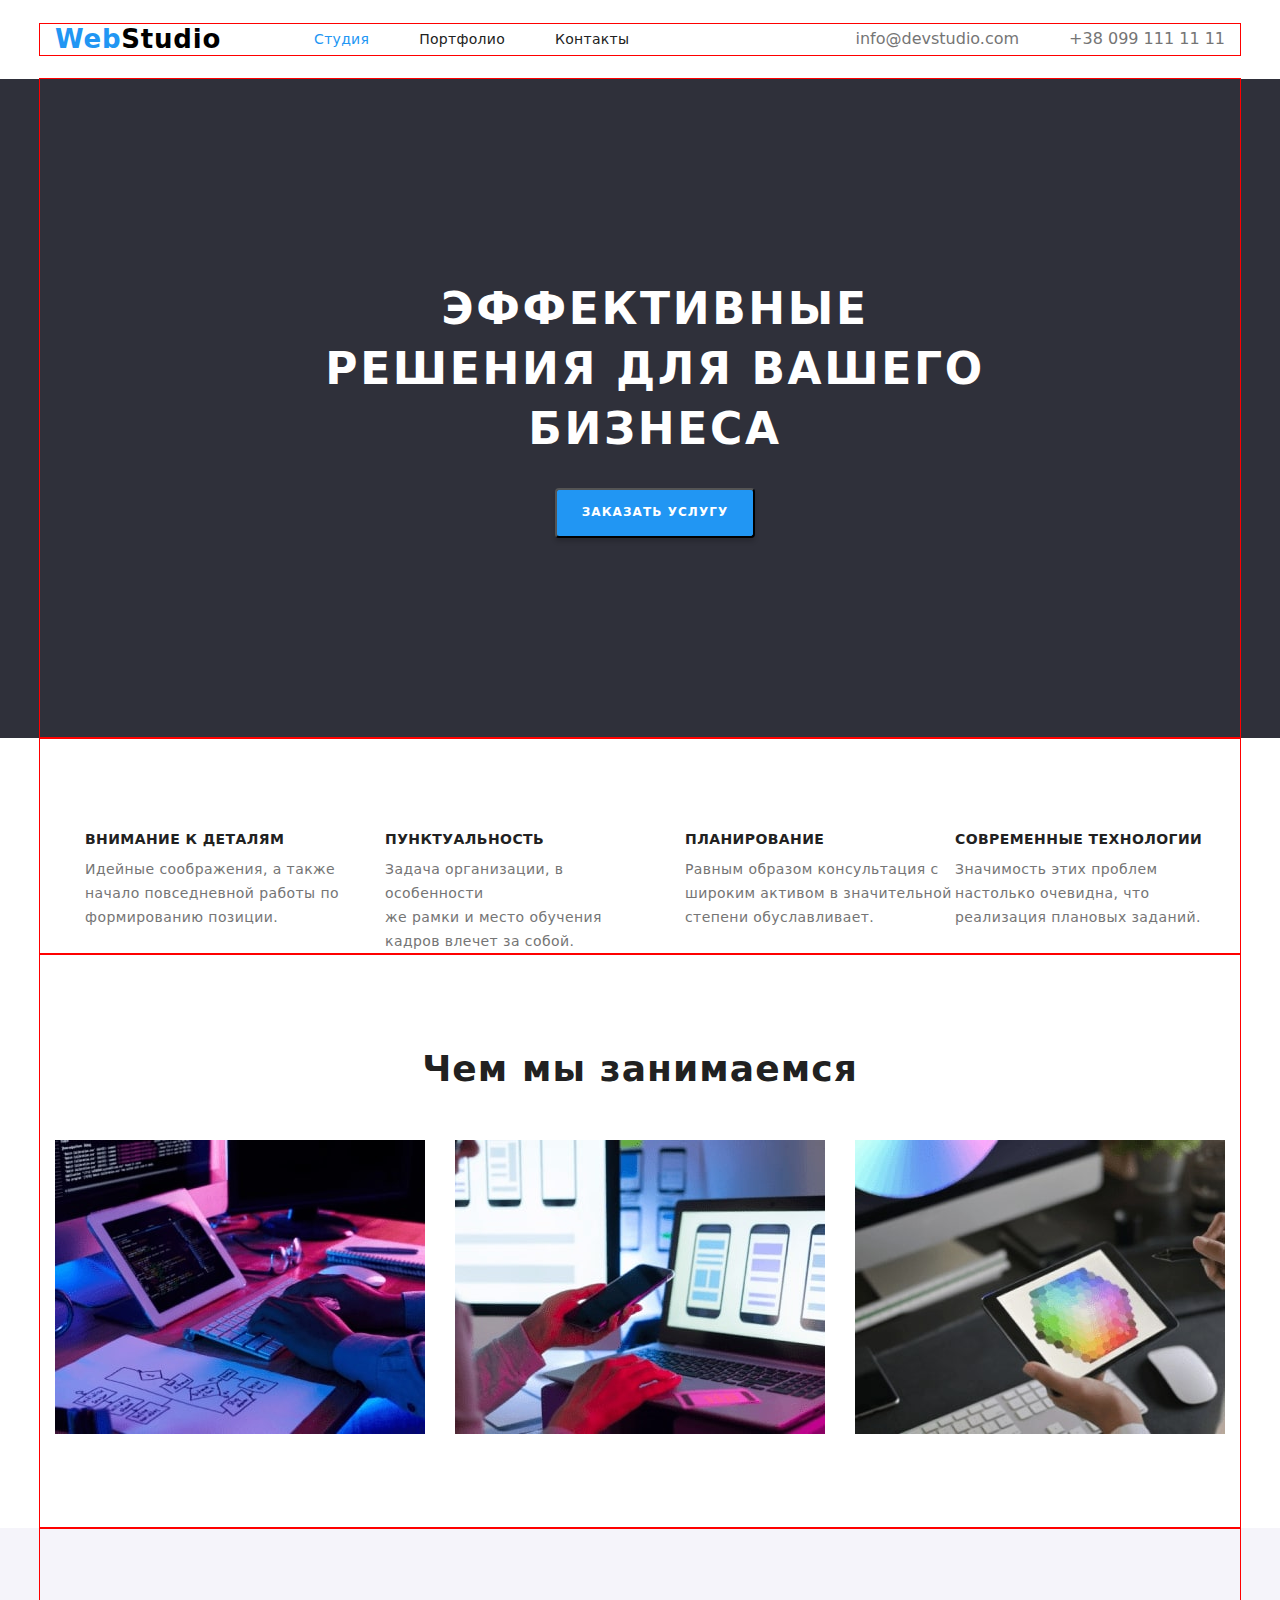
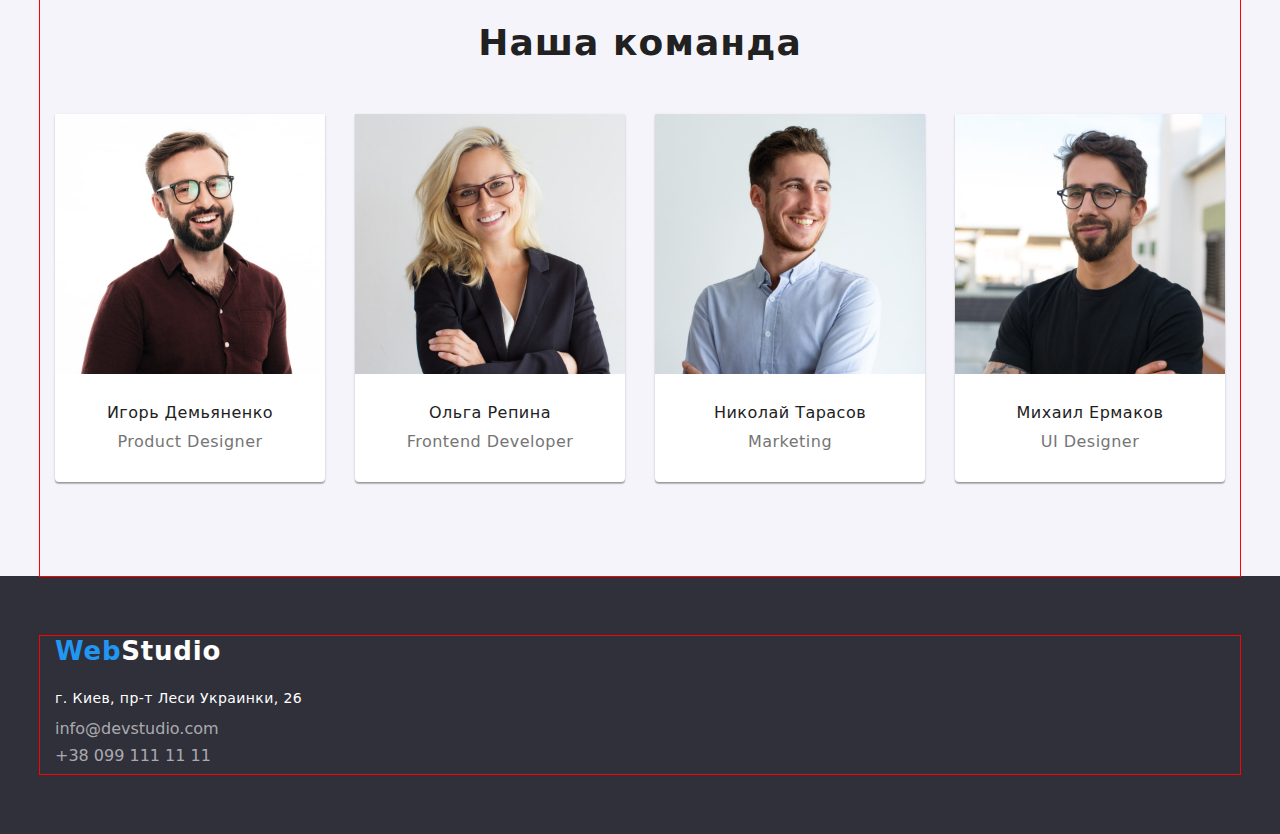
==== index.html @ c7aea98a "index finish" ====
<!DOCTYPE html>
<html lang="en"></html>
<head>
  <meta charset="UTF-8" />
  <meta name="vievport" content="width=device-width, initial-scale=1.0" />

  <title>WebStudio</title>

  <link rel="preconnect" href="https://fonts.googleapis.com" />
  <link rel="preconnect" href="https://fonts.gstatic.com" crossorigin />
  <link
    href="https://fonts.googleapis.com/css2?family=Raleway:wght@700&family=Roboto:wght@400;500;700;900&display=swap"
    rel="stylesheet"
  />
  <link rel="stylesheet" href="./css/style.css" />
  <link rel="stylesheet" href="./css/modern-normalize.css" />
  <link rel="stylesheet" href="./css/reset.css" />
</head>

<body>
  <header class="header">
    <!-- <logo> -->
    <div class="container">
      <a class="logo link" href="./index.html"
        >Web<span class="logo-dark">Studio</span>
      </a>

      <!-- <title> -->
      <nav class="header-navigation">
        <ul class="header-list list">
          <li class="header-item">
            <a class="title link current" href="index.html">Студия</a>
          </li>
          <li class="header-item">
            <a class="title link" href="portfolio.html">Портфолио</a>
          </li>
          <li class="header-item">
            <a class="title link" href="/">Контакты</a>
          </li>
        </ul>
      </nav>

      <div class="header-connect">
        <ul class="header-list list">
          <li class="header-item">
            <a class="link title-grey" href="mailto:info@devstudio.com"
              >info@devstudio.com</a
            >
          </li>
          <li class="header-item">
            <a class="link title-grey" href="tel:+380991111111"
              >+38 099 111 11 11</a
            >
          </li>
        </ul>
      </div>
    </div>
  </header>

  <!-- <types of work> -->

  <main>
    <section class="main-bg">
      <div class="container">
        <h1 class="business">Эффективные решения для вашего бизнеса</h1>
        <button type="button" class="main-btn studio-btn">
          <p class="text-btn">Заказать услугу</p>
        </button>
      </div>
    </section>
    <section class="section">
      <div class="container">
        <ul class="features list">
          <li class="features-item">
            <h3 class="features-title">Внимание к деталям</h3>
            <p class="features-text">
              Идейные соображения, а также<br />начало повседневной работы по<br />
              формированию позиции.
            </p>
          </li>
          <li class="features-item">
            <h3 class="features-title">Пунктуальность</h3>
            <p class="features-text">
              Задача организации, в особенности<br />
              же рамки и место обучения кадров влечет за собой.
            </p>
          </li>
          <li class="features-item">
            <h3 class="features-title">Планирование</h3>
            <p class="features-text">
              Равным образом консультация с широким активом в значительной
              степени обуславливает.
            </p>
          </li>
          <li class="features-item">
            <h3 class="features-title">Современные технологии</h3>
            <p class="features-text">
              Значимость этих проблем настолько очевидна, что реализация
              плановых заданий.
            </p>
          </li>
        </ul>
      </div>
    </section>

    <!-- <types of work in photo> -->

    <section class="section">
      <div class="container">
        <h2 class="work">Чем мы занимаемся</h2>
        <ul class="work-imgs list">
          <li class="work-img">
            <img
              src="images/work_1.jpg"
              width="370"
              alt="Bерстка, дизайн, внешнее оформление"
            />
          </li>
          <li class="work-img">
            <img
              src="images/work_2.jpg"
              width="370"
              alt="Разработка мобильный приложений"
            />
          </li>
          <li class="work-img">
            <img
              src="images/work_3.jpg"
              width="370"
              alt="Творческой деятельностью"
            />
          </li>
        </ul>
      </div>
    </section>

    <!-- <employees> -->

    <section class="section-grey">
      <div class="container">
        <h2 class="team">Наша команда</h2>

        <ul class="team-list list">
          <li class="team-item">
            <img
              class="team-img"
              src="images/Product Designer.jpg"
              width="270"
              alt="Дезайнер"
            />
            <h3 class="team-title">Игорь Демьяненко</h3>
            <p class="team-text">Product Designer</p>
          </li>
          <li class="team-item">
            <img
              class="team-img"
              src="images/Frontend Developer.jpg"
              width="270"
              alt="Frontend разработчик"
            />
            <h3 class="team-title">Ольга Репина</h3>
            <p class="team-text">Frontend Developer</p>
          </li>
          <li class="team-item">
            <img
              class="team-img"
              src="images/Marketing.jpg"
              width="270"
              alt="Маркетолог"
            />
            <h3 class="team-title">Николай Тарасов</h3>
            <p class="team-text">Marketing</p>
          </li>
          <li class="team-item">
            <img
              class="team-img"
              src="images/UI Designer.jpg"
              width="270"
              alt="Дизайнер"
            />
            <h3 class="team-title">Михаил Ермаков</h3>
            <p class="team-text">UI Designer</p>
          </li>
        </ul>
      </div>
    </section>
  </main>

  <!-- <supporting information> -->

  <footer class="section-ftr">
    <section class="section">
      <div class="container">
        <a class="logo link" href="./index.html"
          >Web<span class="logo-light">Studio</span></a
        >
        <adress class="adress-ftr">
          <ul class="adress-list list">
            <li class="adress-link">
              <a
                class="adress link"
                href="https://www.google.com/maps/place/%D0%B1%D1%83%D0%BB%D1%8C%D0%B2%D0%B0%D1%80+%D0%9B%D0%B5%D1%81%D1%96+%D0%A3%D0%BA%D1%80%D0%B0%D1%97%D0%BD%D0%BA%D0%B8,+26,+%D0%9A%D0%B8%D1%97%D0%B2,+02000/@50.4265807,30.5361971,17z/data=!3m1!4b1!4m5!3m4!1s0x40d4cf0e033ecbe9:0x57a4dffefec77da0!8m2!3d50.4265807!4d30.5383858"
                target="_blank"
                rel="noopener noreferrer"
                >г. Киев, пр-т Леси Украинки, 26
              </a>
            </li>
            <li class="adress-link">
              <a class="adress-gray link" href="mailto:info@devstudio.com"
                >info@devstudio.com
              </a>
            </li>
            <li class="adress-link">
              <a class="adress-gray link" href="tel:+380991111111"
                >+38 099 111 11 11</a
              >
            </li>
          </ul>
        </adress>
      </div>
    </section>
  </footer>
</body>
---- css/style.css ----
:root {
  --theme-main: #ffffff;
  --theme-header: #2f303a;
  --theme-employees: #f5f4fa;
  --theme-btn-fcs: #2196f3;
  --theme-body: #212121;
  --theme-text: #757575;
  --typical-margin: 10px;
}

body {
  font-family: 'Roboto', sans-serif;
  color: var(--theme-body);
}

.studio-btn {
  font-family: inherit;
  font-weight: 600;
  font-size: 12px;
  line-height: 1.33;
  letter-spacing: 0.09em;
  text-transform: uppercase;
  cursor: pointer;
}

.studio-btn:hover {
  opacity: 0.8;
}

.prtf-btn-list {
  padding-top: 100px;
}

.portfolio-btn {
  background: var(--theme-employees);
  border-radius: 4px;
  cursor: pointer;
}

.portfolio-btn:focus,
.portfolio-btn:hover {
  background-color: var(--theme-btn-fcs);
}

.portfolio-btn.current {
  background-color: var(--theme-btn-fcs);
  box-shadow: 0px 3px 1px rgba(0, 0, 0, 0.1), 0px 1px 2px rgba(0, 0, 0, 0.08),
    0px 2px 2px rgba(0, 0, 0, 0.12);
}

/* ---------------------HEADER--------------------- */
.link {
  text-decoration: none;
}

.list {
  list-style: none;
}

.container {
  width: 1200px;
  padding-left: 15px;
  padding-right: 15px;
  margin: 0 auto;
  outline: 1px solid red;
}

.header {
  padding-top: 24px;
  padding-bottom: 24px;
}

.header .container {
  display: flex;
  align-items: center;
}

.header-list {
  display: flex;
}

.header-connect {
  margin-left: auto;
}

.header-item:not(:last-child) {
  margin-right: 50px;
}

/* ---------------------LOGO--------------------- */

.logo {
  font-weight: 700;
  font-size: 26px;
  line-height: 1.19;
  letter-spacing: 0.03em;
  color: var(--theme-btn-fcs);
  margin-right: 93px;
}

.logo-dark {
  color: #000;
}

.logo-light {
  color: #fff;
}
/* ---------------------title--------------------- */

.title {
  font-weight: 500;
  font-size: 14px;
  line-height: 1.14;
  letter-spacing: 0.02em;
  color: var(--theme-body);
}

.title:focus,
.title:hover {
  color: var(--theme-btn-fcs);
}

.title-grey {
  color: var(--theme-text);
}

.title-grey:focus,
.title-grey:hover {
  color: var(--theme-btn-fcs);
}

.title.link.current {
  color: var(--theme-btn-fcs);
}
/* ---------------------types of work--------------------- */

.main-bg {
  background: #2f303a;
}

.business {
  font-weight: 900;
  font-size: 44px;
  line-height: 1.36;
  text-align: center;
  letter-spacing: 0.06em;
  text-transform: uppercase;
  color: #ffffff;
  max-width: 696px;
  margin-bottom: 30px;
  margin-left: 252px;
  padding-top: 200px;
}

.main-btn {
  min-width: 200px;
  height: 50px;
  background: var(--theme-btn-fcs);
  box-shadow: 0px 4px 4px rgba(0, 0, 0, 0.15);
  border-radius: 4px;
  margin-bottom: 200px;
  margin-left: 500px;
}

.text-btn {
  font-weight: 700;
  color: #ffffff;
}

.text-btn-prtf {
  font-weight: 500;
  font-size: 16px;
  line-height: 1.62;
  text-align: center;
  letter-spacing: 0.03em;
  color: var(--theme-body);
}

.features {
  display: flex;
}

.features-item:not(:last-child) {
  margin-left: 30px;
}

.features-title {
  font-weight: 700;
  font-size: 14px;
  line-height: 1.14;
  letter-spacing: 0.03em;
  text-transform: uppercase;
  color: var(--theme-body);
  margin-bottom: var(--typical-margin);
}

.features-text {
  font-size: 14px;
  line-height: 1.71;
  letter-spacing: 0.03em;
  color: var(--theme-text);
  width: 270px;
}

.features {
  padding-top: 94px;
}

.work {
  font-weight: 700;
  font-size: 36px;
  line-height: 1.16;
  text-align: center;
  letter-spacing: 0.03em;
  color: var(--theme-body);
  padding-top: 94px;
  margin-bottom: 50px;
}

.work-imgs {
  padding-bottom: 94px;
  display: flex;
}

.work-img + .work-img {
  margin-left: 30px;
}

/* ---------------------All--------------------- */
.all-list {
  padding-bottom: 94px;
  padding-top: 56px;
}

.all-items {
  width: 370px;
  height: 404px;
  background: #ffffff;
  border: 1px solid #eeeeee;
}

.all-tilte {
  font-weight: 700;
  font-size: 18px;
  line-height: 2;
  letter-spacing: 0.06em;
  color: var(--theme-body);
  margin-top: var(--typical-margin);
  text-align: left;
}

.all-text {
  font-size: 16px;
  line-height: 1.88;
  letter-spacing: 0.03em;
  color: var(--theme-text);
  text-align: left;
  margin-bottom: var(--typical-margin);
}

/* ---------------------types of work in photo--------------------- */

/* ---------------------employees--------------------- */

.section-grey {
  background: #f5f4fa;
}

.team {
  font-weight: 700;
  font-size: 36px;
  line-height: 1.16;
  text-align: center;
  letter-spacing: 0.03em;
  color: var(--theme-body);
  margin-bottom: 50px;
  padding-top: 94px;
}

.team-list {
  padding-bottom: 94px;
  display: flex;
}

.team-item {
  width: 270px;
  height: 368px;
  background: #ffffff;
  box-shadow: 0px 1px 3px rgba(0, 0, 0, 0.12), 0px 1px 1px rgba(0, 0, 0, 0.14),
    0px 2px 1px rgba(0, 0, 0, 0.2);
  border-radius: 0px 0px 4px 4px;
}

.team-item + .team-item {
  margin-left: 30px;
}

.team-title {
  font-weight: 500;
  font-size: 16px;
  line-height: 1.18;
  text-align: center;
  letter-spacing: 0.03em;
  color: var(--theme-body);
  margin-bottom: var(--typical-margin);
  margin-top: 30px;
}

.team-text {
  font-size: 16px;
  line-height: 1.18;
  text-align: center;
  letter-spacing: 0.03em;
  color: var(--theme-text);
  padding-bottom: 30px;
}

/* ---------------------supporting information--------------------- */

.section-ftr {
  background: #2f303a;
}

.adress {
  font-size: 14px;
  line-height: 1.71;
  letter-spacing: 0.03em;
  color: #ffffff;
}

.adress-link {
  margin-bottom: 9px;
}

.adress-list {
  margin-top: 20px;
}

.adress:focus,
.adress:hover {
  color: var(--theme-btn-fcs);
}

.adress-gray {
  color: rgba(255, 255, 255, 0.6);
}

.adress-gray:focus,
.adress-gray:hover {
  color: var(--theme-btn-fcs);
}

.section-ftr {
  padding-top: 60px;
  padding-bottom: 60px;
}

.section-ftr .container {
  display: flex;
  flex-direction: column;
}
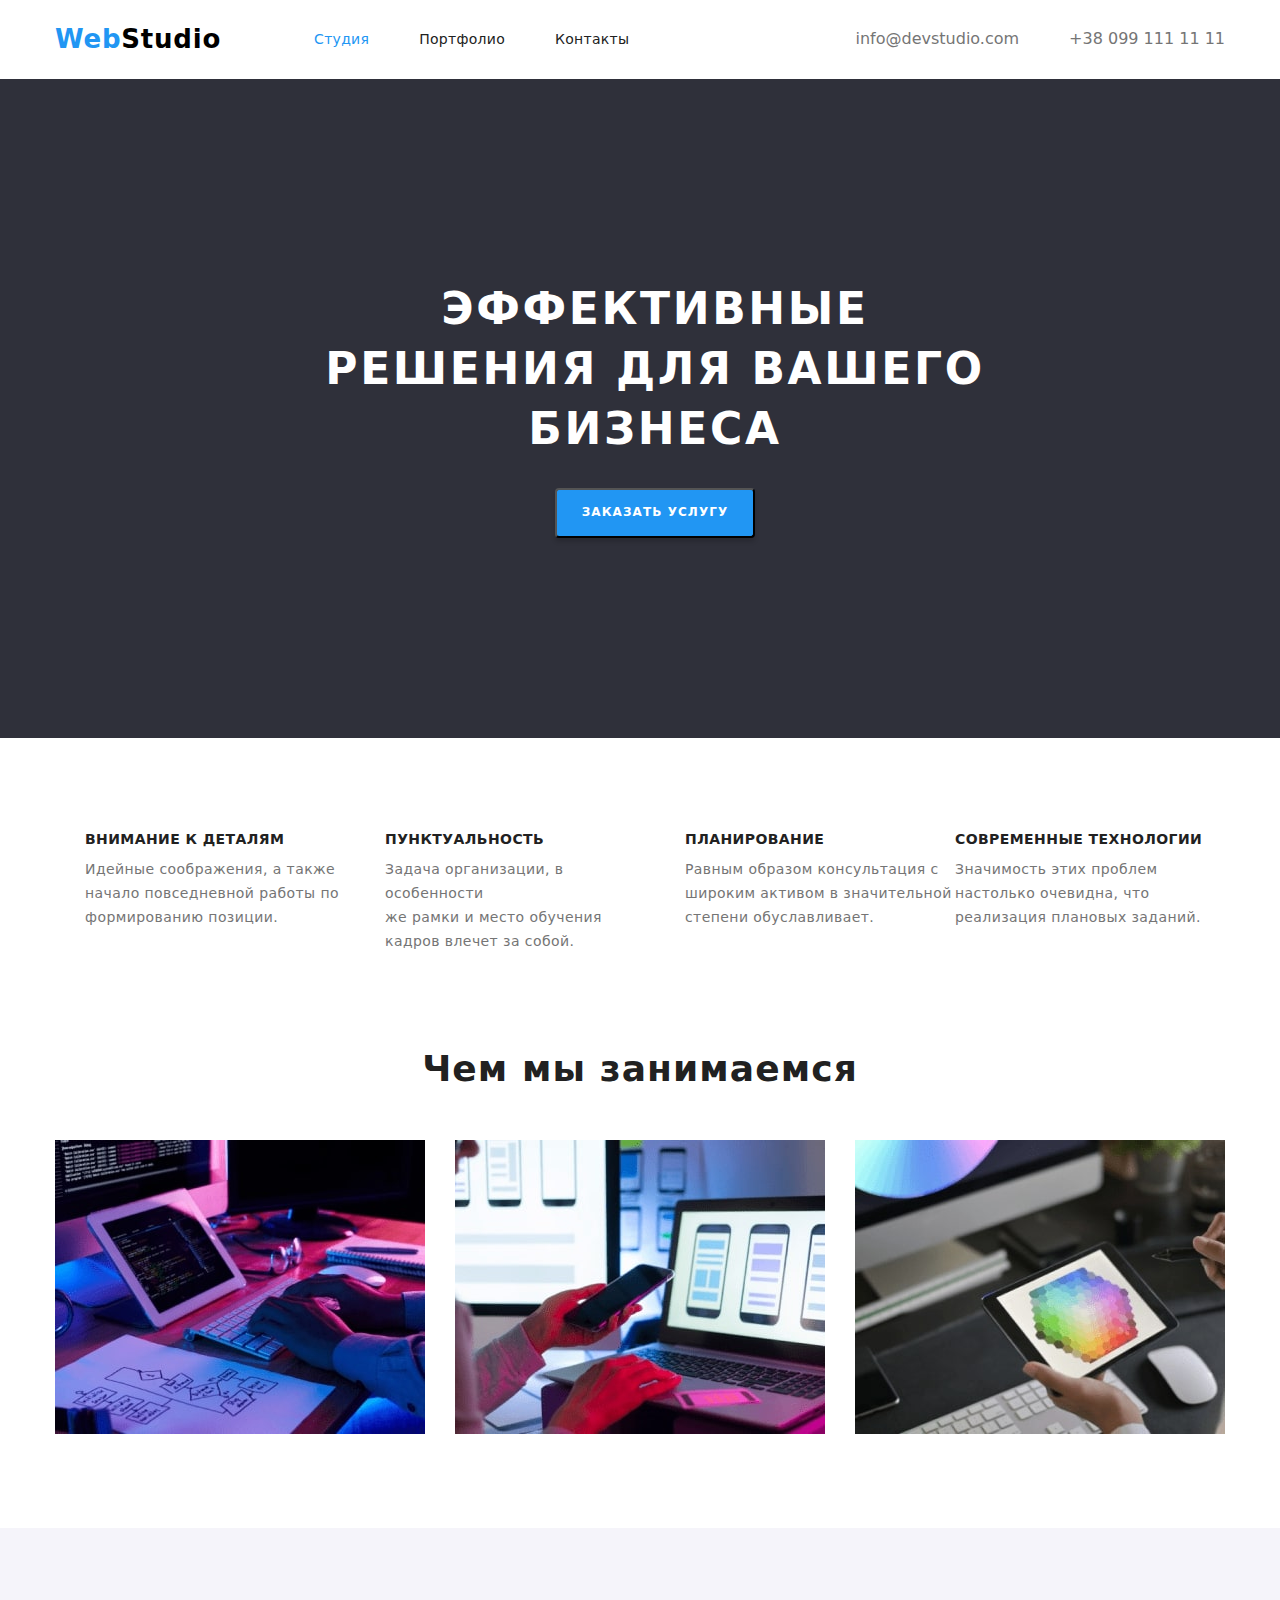
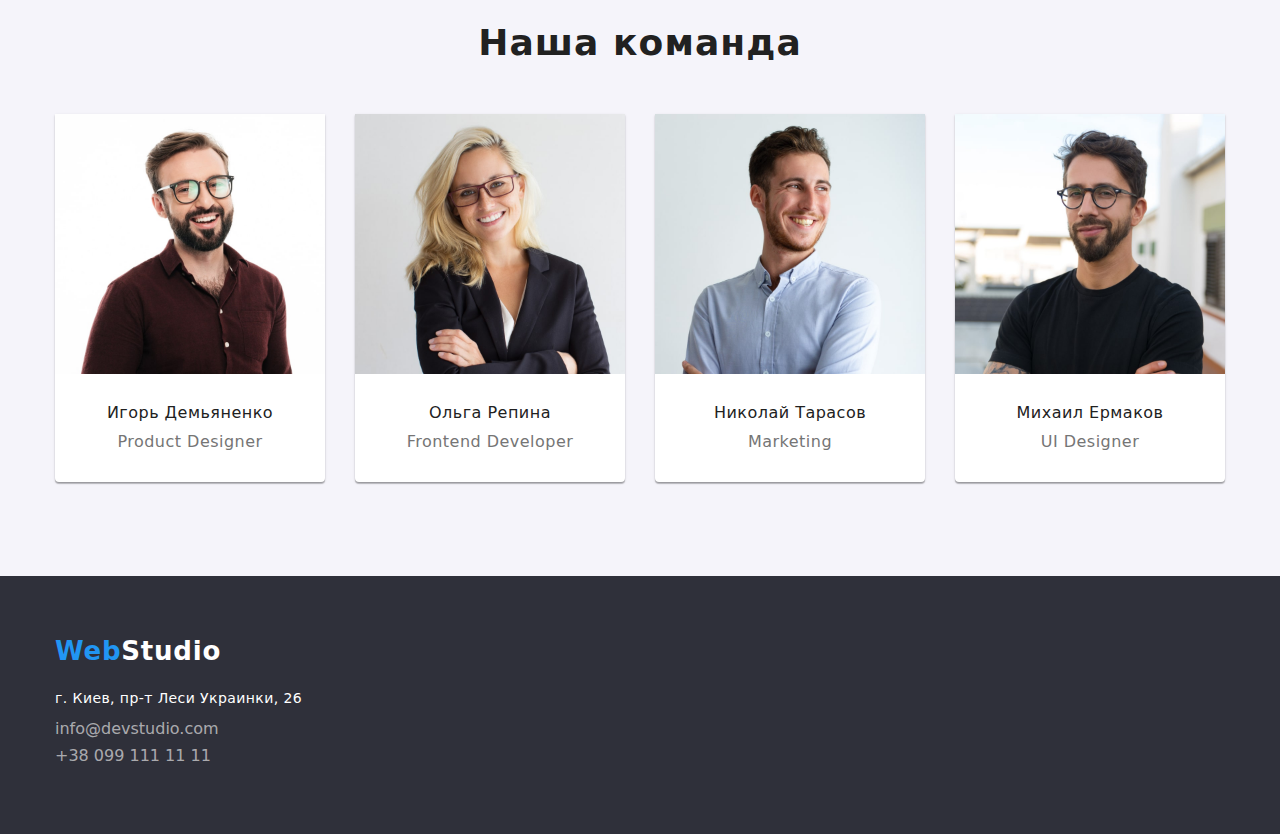
==== commit d27e029c: "finish all" ====
--- a/index.html
+++ b/index.html
@@ -1,223 +1,225 @@
 <!DOCTYPE html>
-<html lang="en"></html>
-<head>
-  <meta charset="UTF-8" />
-  <meta name="vievport" content="width=device-width, initial-scale=1.0" />
-
-  <title>WebStudio</title>
-
-  <link rel="preconnect" href="https://fonts.googleapis.com" />
-  <link rel="preconnect" href="https://fonts.gstatic.com" crossorigin />
-  <link
-    href="https://fonts.googleapis.com/css2?family=Raleway:wght@700&family=Roboto:wght@400;500;700;900&display=swap"
-    rel="stylesheet"
-  />
-  <link rel="stylesheet" href="./css/style.css" />
-  <link rel="stylesheet" href="./css/modern-normalize.css" />
-  <link rel="stylesheet" href="./css/reset.css" />
-</head>
-
-<body>
-  <header class="header">
-    <!-- <logo> -->
-    <div class="container">
-      <a class="logo link" href="./index.html"
-        >Web<span class="logo-dark">Studio</span>
-      </a>
-
-      <!-- <title> -->
-      <nav class="header-navigation">
-        <ul class="header-list list">
-          <li class="header-item">
-            <a class="title link current" href="index.html">Студия</a>
-          </li>
-          <li class="header-item">
-            <a class="title link" href="portfolio.html">Портфолио</a>
-          </li>
-          <li class="header-item">
-            <a class="title link" href="/">Контакты</a>
-          </li>
-        </ul>
-      </nav>
-
-      <div class="header-connect">
-        <ul class="header-list list">
-          <li class="header-item">
-            <a class="link title-grey" href="mailto:info@devstudio.com"
-              >info@devstudio.com</a
-            >
-          </li>
-          <li class="header-item">
-            <a class="link title-grey" href="tel:+380991111111"
-              >+38 099 111 11 11</a
-            >
-          </li>
-        </ul>
-      </div>
-    </div>
-  </header>
-
-  <!-- <types of work> -->
-
-  <main>
-    <section class="main-bg">
-      <div class="container">
-        <h1 class="business">Эффективные решения для вашего бизнеса</h1>
-        <button type="button" class="main-btn studio-btn">
-          <p class="text-btn">Заказать услугу</p>
-        </button>
-      </div>
-    </section>
-    <section class="section">
-      <div class="container">
-        <ul class="features list">
-          <li class="features-item">
-            <h3 class="features-title">Внимание к деталям</h3>
-            <p class="features-text">
-              Идейные соображения, а также<br />начало повседневной работы по<br />
-              формированию позиции.
-            </p>
-          </li>
-          <li class="features-item">
-            <h3 class="features-title">Пунктуальность</h3>
-            <p class="features-text">
-              Задача организации, в особенности<br />
-              же рамки и место обучения кадров влечет за собой.
-            </p>
-          </li>
-          <li class="features-item">
-            <h3 class="features-title">Планирование</h3>
-            <p class="features-text">
-              Равным образом консультация с широким активом в значительной
-              степени обуславливает.
-            </p>
-          </li>
-          <li class="features-item">
-            <h3 class="features-title">Современные технологии</h3>
-            <p class="features-text">
-              Значимость этих проблем настолько очевидна, что реализация
-              плановых заданий.
-            </p>
-          </li>
-        </ul>
-      </div>
-    </section>
-
-    <!-- <types of work in photo> -->
-
-    <section class="section">
-      <div class="container">
-        <h2 class="work">Чем мы занимаемся</h2>
-        <ul class="work-imgs list">
-          <li class="work-img">
-            <img
-              src="images/work_1.jpg"
-              width="370"
-              alt="Bерстка, дизайн, внешнее оформление"
-            />
-          </li>
-          <li class="work-img">
-            <img
-              src="images/work_2.jpg"
-              width="370"
-              alt="Разработка мобильный приложений"
-            />
-          </li>
-          <li class="work-img">
-            <img
-              src="images/work_3.jpg"
-              width="370"
-              alt="Творческой деятельностью"
-            />
-          </li>
-        </ul>
-      </div>
-    </section>
-
-    <!-- <employees> -->
-
-    <section class="section-grey">
-      <div class="container">
-        <h2 class="team">Наша команда</h2>
-
-        <ul class="team-list list">
-          <li class="team-item">
-            <img
-              class="team-img"
-              src="images/Product Designer.jpg"
-              width="270"
-              alt="Дезайнер"
-            />
-            <h3 class="team-title">Игорь Демьяненко</h3>
-            <p class="team-text">Product Designer</p>
-          </li>
-          <li class="team-item">
-            <img
-              class="team-img"
-              src="images/Frontend Developer.jpg"
-              width="270"
-              alt="Frontend разработчик"
-            />
-            <h3 class="team-title">Ольга Репина</h3>
-            <p class="team-text">Frontend Developer</p>
-          </li>
-          <li class="team-item">
-            <img
-              class="team-img"
-              src="images/Marketing.jpg"
-              width="270"
-              alt="Маркетолог"
-            />
-            <h3 class="team-title">Николай Тарасов</h3>
-            <p class="team-text">Marketing</p>
-          </li>
-          <li class="team-item">
-            <img
-              class="team-img"
-              src="images/UI Designer.jpg"
-              width="270"
-              alt="Дизайнер"
-            />
-            <h3 class="team-title">Михаил Ермаков</h3>
-            <p class="team-text">UI Designer</p>
-          </li>
-        </ul>
-      </div>
-    </section>
-  </main>
-
-  <!-- <supporting information> -->
-
-  <footer class="section-ftr">
-    <section class="section">
+<html lang="en">
+  <head>
+    <meta charset="UTF-8" />
+    <meta name="vievport" content="width=device-width, initial-scale=1.0" />
+
+    <title>WebStudio</title>
+
+    <link rel="preconnect" href="https://fonts.googleapis.com" />
+    <link rel="preconnect" href="https://fonts.gstatic.com" crossorigin />
+    <link
+      href="https://fonts.googleapis.com/css2?family=Raleway:wght@700&family=Roboto:wght@400;500;700;900&display=swap"
+      rel="stylesheet"
+    />
+    <link rel="stylesheet" href="./css/style.css" />
+    <link rel="stylesheet" href="./css/modern-normalize.css" />
+    <link rel="stylesheet" href="./css/reset.css" />
+  </head>
+
+  <body>
+    <header class="header">
+      <!-- <logo> -->
       <div class="container">
         <a class="logo link" href="./index.html"
-          >Web<span class="logo-light">Studio</span></a
-        >
-        <adress class="adress-ftr">
-          <ul class="adress-list list">
-            <li class="adress-link">
-              <a
-                class="adress link"
-                href="https://www.google.com/maps/place/%D0%B1%D1%83%D0%BB%D1%8C%D0%B2%D0%B0%D1%80+%D0%9B%D0%B5%D1%81%D1%96+%D0%A3%D0%BA%D1%80%D0%B0%D1%97%D0%BD%D0%BA%D0%B8,+26,+%D0%9A%D0%B8%D1%97%D0%B2,+02000/@50.4265807,30.5361971,17z/data=!3m1!4b1!4m5!3m4!1s0x40d4cf0e033ecbe9:0x57a4dffefec77da0!8m2!3d50.4265807!4d30.5383858"
-                target="_blank"
-                rel="noopener noreferrer"
-                >г. Киев, пр-т Леси Украинки, 26
-              </a>
-            </li>
-            <li class="adress-link">
-              <a class="adress-gray link" href="mailto:info@devstudio.com"
-                >info@devstudio.com
-              </a>
-            </li>
-            <li class="adress-link">
-              <a class="adress-gray link" href="tel:+380991111111"
+          >Web<span class="logo-dark">Studio</span>
+        </a>
+
+        <!-- <title> -->
+        <nav class="header-navigation">
+          <ul class="header-list list">
+            <li class="header-item">
+              <a class="title link current" href="index.html">Студия</a>
+            </li>
+            <li class="header-item">
+              <a class="title link" href="portfolio.html">Портфолио</a>
+            </li>
+            <li class="header-item">
+              <a class="title link" href="/">Контакты</a>
+            </li>
+          </ul>
+        </nav>
+
+        <div class="header-connect">
+          <ul class="header-list list">
+            <li class="header-item">
+              <a class="link title-grey" href="mailto:info@devstudio.com"
+                >info@devstudio.com</a
+              >
+            </li>
+            <li class="header-item">
+              <a class="link title-grey" href="tel:+380991111111"
                 >+38 099 111 11 11</a
               >
             </li>
           </ul>
-        </adress>
+        </div>
       </div>
-    </section>
-  </footer>
-</body>
+    </header>
+
+    <!-- <types of work> -->
+
+    <main>
+      <section class="main-bg">
+        <div class="container">
+          <h1 class="business">Эффективные решения для вашего бизнеса</h1>
+          <button type="button" class="main-btn studio-btn">
+            <p class="text-btn">Заказать услугу</p>
+          </button>
+        </div>
+      </section>
+      <section class="section">
+        <div class="container">
+          <ul class="features list">
+            <li class="features-item">
+              <h3 class="features-title">Внимание к деталям</h3>
+              <p class="features-text">
+                Идейные соображения, а также<br />начало повседневной работы
+                по<br />
+                формированию позиции.
+              </p>
+            </li>
+            <li class="features-item">
+              <h3 class="features-title">Пунктуальность</h3>
+              <p class="features-text">
+                Задача организации, в особенности<br />
+                же рамки и место обучения кадров влечет за собой.
+              </p>
+            </li>
+            <li class="features-item">
+              <h3 class="features-title">Планирование</h3>
+              <p class="features-text">
+                Равным образом консультация с широким активом в значительной
+                степени обуславливает.
+              </p>
+            </li>
+            <li class="features-item">
+              <h3 class="features-title">Современные технологии</h3>
+              <p class="features-text">
+                Значимость этих проблем настолько очевидна, что реализация
+                плановых заданий.
+              </p>
+            </li>
+          </ul>
+        </div>
+      </section>
+
+      <!-- <types of work in photo> -->
+
+      <section class="section">
+        <div class="container">
+          <h2 class="work">Чем мы занимаемся</h2>
+          <ul class="work-imgs list">
+            <li class="work-img">
+              <img
+                src="images/work_1.jpg"
+                width="370"
+                alt="Bерстка, дизайн, внешнее оформление"
+              />
+            </li>
+            <li class="work-img">
+              <img
+                src="images/work_2.jpg"
+                width="370"
+                alt="Разработка мобильный приложений"
+              />
+            </li>
+            <li class="work-img">
+              <img
+                src="images/work_3.jpg"
+                width="370"
+                alt="Творческой деятельностью"
+              />
+            </li>
+          </ul>
+        </div>
+      </section>
+
+      <!-- <employees> -->
+
+      <section class="section-grey">
+        <div class="container">
+          <h2 class="team">Наша команда</h2>
+
+          <ul class="team-list list">
+            <li class="team-item">
+              <img
+                class="team-img"
+                src="images/Product Designer.jpg"
+                width="270"
+                alt="Дезайнер"
+              />
+              <h3 class="team-title">Игорь Демьяненко</h3>
+              <p class="team-text">Product Designer</p>
+            </li>
+            <li class="team-item">
+              <img
+                class="team-img"
+                src="images/Frontend Developer.jpg"
+                width="270"
+                alt="Frontend разработчик"
+              />
+              <h3 class="team-title">Ольга Репина</h3>
+              <p class="team-text">Frontend Developer</p>
+            </li>
+            <li class="team-item">
+              <img
+                class="team-img"
+                src="images/Marketing.jpg"
+                width="270"
+                alt="Маркетолог"
+              />
+              <h3 class="team-title">Николай Тарасов</h3>
+              <p class="team-text">Marketing</p>
+            </li>
+            <li class="team-item">
+              <img
+                class="team-img"
+                src="images/UI Designer.jpg"
+                width="270"
+                alt="Дизайнер"
+              />
+              <h3 class="team-title">Михаил Ермаков</h3>
+              <p class="team-text">UI Designer</p>
+            </li>
+          </ul>
+        </div>
+      </section>
+    </main>
+
+    <!-- <supporting information> -->
+
+    <footer class="section-ftr">
+      <section class="section">
+        <div class="container">
+          <a class="logo link" href="./index.html"
+            >Web<span class="logo-light">Studio</span></a
+          >
+          <adress class="adress-ftr">
+            <ul class="adress-list list">
+              <li class="adress-link">
+                <a
+                  class="adress link"
+                  href="https://www.google.com/maps/place/%D0%B1%D1%83%D0%BB%D1%8C%D0%B2%D0%B0%D1%80+%D0%9B%D0%B5%D1%81%D1%96+%D0%A3%D0%BA%D1%80%D0%B0%D1%97%D0%BD%D0%BA%D0%B8,+26,+%D0%9A%D0%B8%D1%97%D0%B2,+02000/@50.4265807,30.5361971,17z/data=!3m1!4b1!4m5!3m4!1s0x40d4cf0e033ecbe9:0x57a4dffefec77da0!8m2!3d50.4265807!4d30.5383858"
+                  target="_blank"
+                  rel="noopener noreferrer"
+                  >г. Киев, пр-т Леси Украинки, 26
+                </a>
+              </li>
+              <li class="adress-link">
+                <a class="adress-gray link" href="mailto:info@devstudio.com"
+                  >info@devstudio.com
+                </a>
+              </li>
+              <li class="adress-link">
+                <a class="adress-gray link" href="tel:+380991111111"
+                  >+38 099 111 11 11</a
+                >
+              </li>
+            </ul>
+          </adress>
+        </div>
+      </section>
+    </footer>
+  </body>
+</html>
--- a/css/style.css
+++ b/css/style.css
@@ -29,20 +29,25 @@
 
 .prtf-btn-list {
   padding-top: 100px;
+  display: flex;
+  justify-content: center;
+}
+
+.prtf-btn-link + .prtf-btn-link {
+  margin-left: 30px;
 }
 
 .portfolio-btn {
   background: var(--theme-employees);
   border-radius: 4px;
   cursor: pointer;
+  border: 1px solid #eeeeee;
+  padding-left: 22px;
+  padding-right: 22px;
 }
 
 .portfolio-btn:focus,
 .portfolio-btn:hover {
-  background-color: var(--theme-btn-fcs);
-}
-
-.portfolio-btn.current {
   background-color: var(--theme-btn-fcs);
   box-shadow: 0px 3px 1px rgba(0, 0, 0, 0.1), 0px 1px 2px rgba(0, 0, 0, 0.08),
     0px 2px 2px rgba(0, 0, 0, 0.12);
@@ -62,7 +67,6 @@
   padding-left: 15px;
   padding-right: 15px;
   margin: 0 auto;
-  outline: 1px solid red;
 }
 
 .header {
@@ -228,15 +232,25 @@
 
 /* ---------------------All--------------------- */
 .all-list {
-  padding-bottom: 94px;
-  padding-top: 56px;
+  display: flex;
+  flex-wrap: wrap;
+  margin-left: -30px;
+  margin-bottom: -30px;
 }
 
 .all-items {
-  width: 370px;
+  max-width: 370px;
   height: 404px;
   background: #ffffff;
   border: 1px solid #eeeeee;
+  width: calc(100% / 3 - 30px);
+  margin-left: 30px;
+  margin-bottom: 30px;
+}
+
+.all-img-items {
+  padding-top: 56px;
+  padding-bottom: 64px;
 }
 
 .all-tilte {
@@ -246,7 +260,7 @@
   letter-spacing: 0.06em;
   color: var(--theme-body);
   margin-top: var(--typical-margin);
-  text-align: left;
+  padding-left: 24px;
 }
 
 .all-text {
@@ -254,7 +268,7 @@
   line-height: 1.88;
   letter-spacing: 0.03em;
   color: var(--theme-text);
-  text-align: left;
+  padding-left: 24px;
   margin-bottom: var(--typical-margin);
 }
 
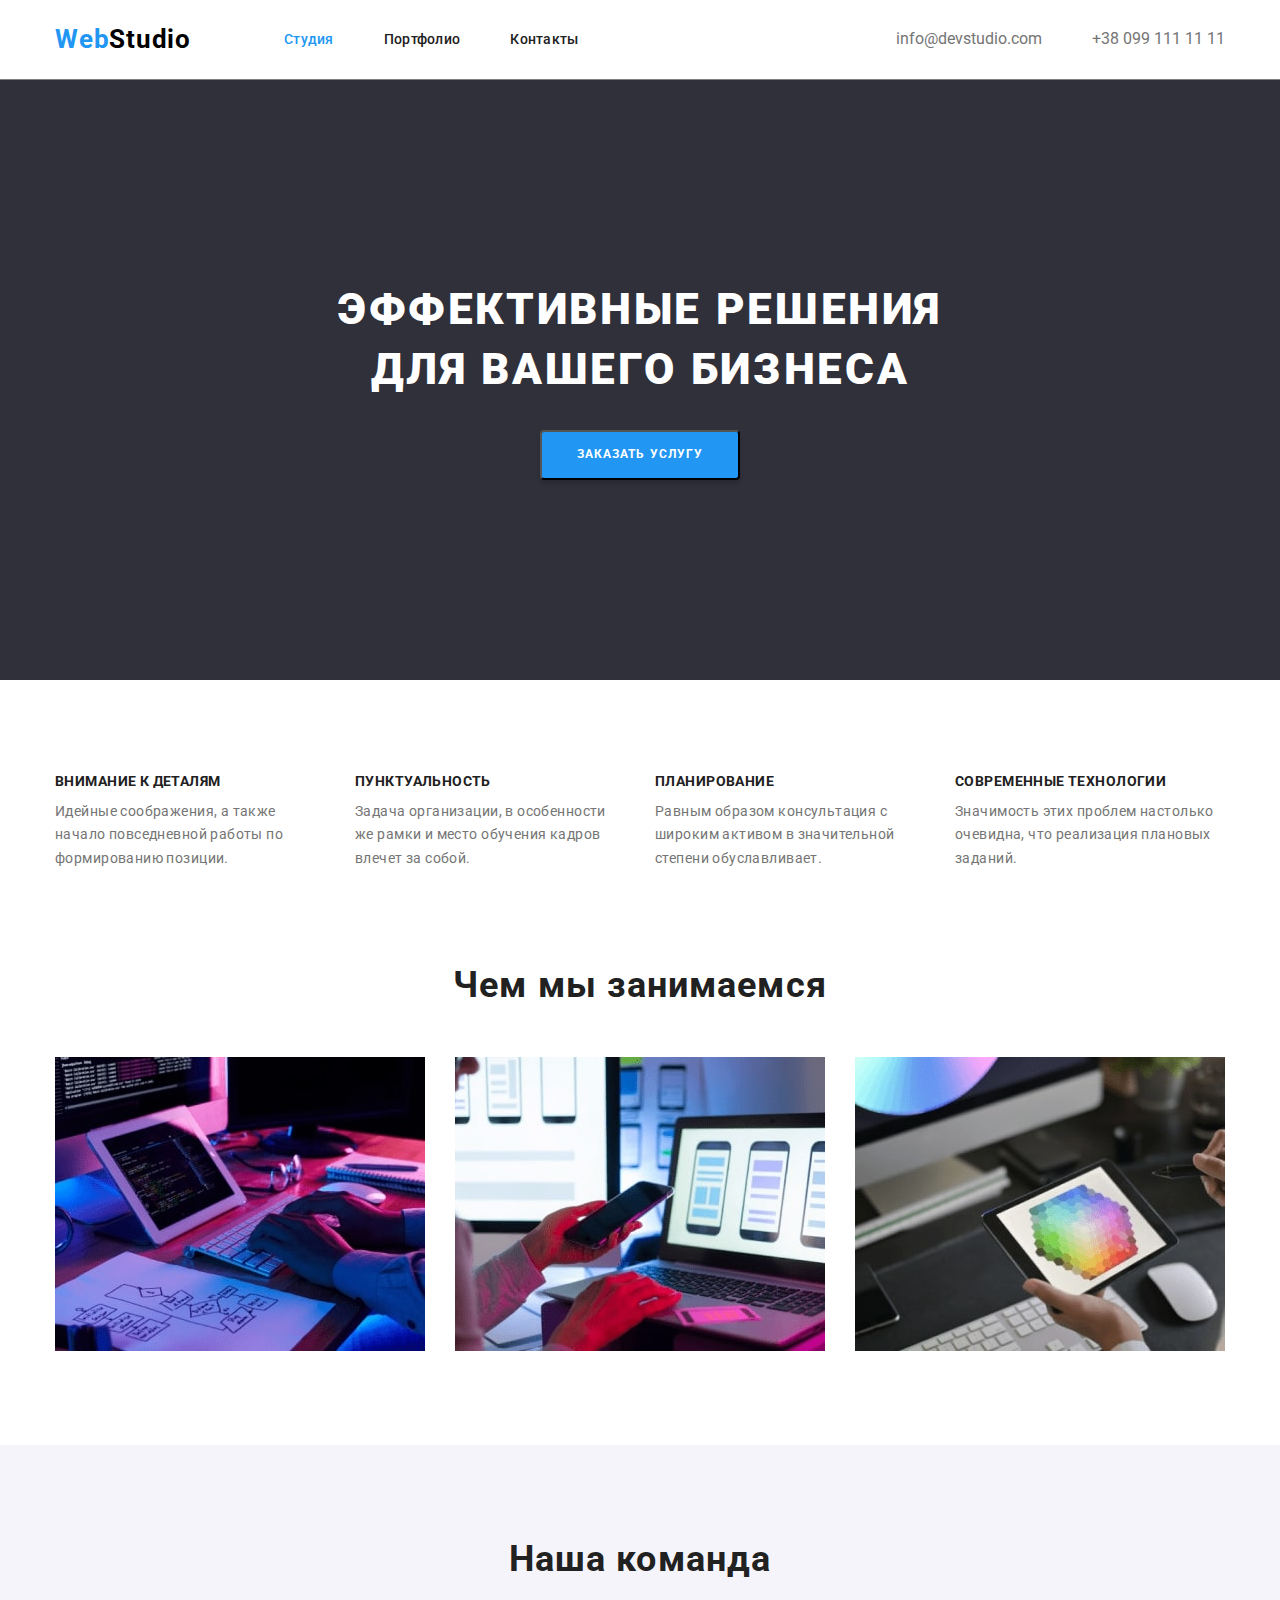
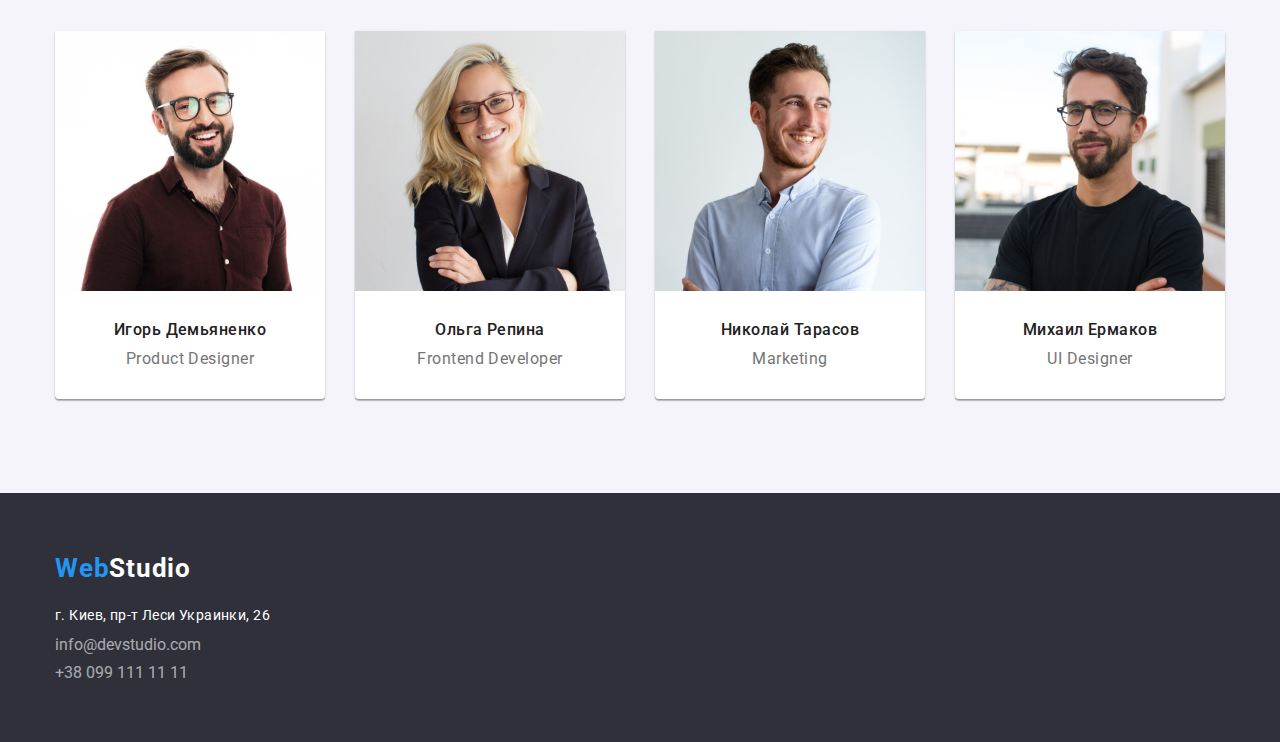
==== commit 3c9eb26f: "finish(после проверки)" ====
--- a/index.html
+++ b/index.html
@@ -6,6 +6,8 @@
 
     <title>WebStudio</title>
 
+    <link rel="stylesheet" href="./css/modern-normalize.css" />
+    <link rel="stylesheet" href="./css/reset.css" />
     <link rel="preconnect" href="https://fonts.googleapis.com" />
     <link rel="preconnect" href="https://fonts.gstatic.com" crossorigin />
     <link
@@ -13,8 +15,6 @@
       rel="stylesheet"
     />
     <link rel="stylesheet" href="./css/style.css" />
-    <link rel="stylesheet" href="./css/modern-normalize.css" />
-    <link rel="stylesheet" href="./css/reset.css" />
   </head>
 
   <body>
@@ -40,20 +40,18 @@
           </ul>
         </nav>
 
-        <div class="header-connect">
-          <ul class="header-list list">
-            <li class="header-item">
-              <a class="link title-grey" href="mailto:info@devstudio.com"
-                >info@devstudio.com</a
-              >
-            </li>
-            <li class="header-item">
-              <a class="link title-grey" href="tel:+380991111111"
-                >+38 099 111 11 11</a
-              >
-            </li>
-          </ul>
-        </div>
+        <ul class="header-list list">
+          <li class="header-item">
+            <a class="link title-grey" href="mailto:info@devstudio.com"
+              >info@devstudio.com</a
+            >
+          </li>
+          <li class="header-item">
+            <a class="link title-grey" href="tel:+380991111111"
+              >+38 099 111 11 11</a
+            >
+          </li>
+        </ul>
       </div>
     </header>
 
@@ -70,6 +68,7 @@
       </section>
       <section class="section">
         <div class="container">
+          <h2 class="visually-hidden">Наши преймущества</h2>
           <ul class="features list">
             <li class="features-item">
               <h3 class="features-title">Внимание к деталям</h3>
@@ -106,7 +105,7 @@
 
       <!-- <types of work in photo> -->
 
-      <section class="section">
+      <section class="section section-features">
         <div class="container">
           <h2 class="work">Чем мы занимаемся</h2>
           <ul class="work-imgs list">
@@ -137,7 +136,7 @@
 
       <!-- <employees> -->
 
-      <section class="section-grey">
+      <section class="section section-grey">
         <div class="container">
           <h2 class="team">Наша команда</h2>
 
@@ -149,8 +148,10 @@
                 width="270"
                 alt="Дезайнер"
               />
-              <h3 class="team-title">Игорь Демьяненко</h3>
-              <p class="team-text">Product Designer</p>
+              <div class="team-ti">
+                <h3 class="team-title">Игорь Демьяненко</h3>
+                <p class="team-text">Product Designer</p>
+              </div>
             </li>
             <li class="team-item">
               <img
@@ -159,8 +160,10 @@
                 width="270"
                 alt="Frontend разработчик"
               />
-              <h3 class="team-title">Ольга Репина</h3>
-              <p class="team-text">Frontend Developer</p>
+              <div class="team-ti">
+                <h3 class="team-title">Ольга Репина</h3>
+                <p class="team-text">Frontend Developer</p>
+              </div>
             </li>
             <li class="team-item">
               <img
@@ -169,8 +172,10 @@
                 width="270"
                 alt="Маркетолог"
               />
-              <h3 class="team-title">Николай Тарасов</h3>
-              <p class="team-text">Marketing</p>
+              <div class="team-ti">
+                <h3 class="team-title">Николай Тарасов</h3>
+                <p class="team-text">Marketing</p>
+              </div>
             </li>
             <li class="team-item">
               <img
@@ -179,8 +184,10 @@
                 width="270"
                 alt="Дизайнер"
               />
-              <h3 class="team-title">Михаил Ермаков</h3>
-              <p class="team-text">UI Designer</p>
+              <div class="team-ti">
+                <h3 class="team-title">Михаил Ермаков</h3>
+                <p class="team-text">UI Designer</p>
+              </div>
             </li>
           </ul>
         </div>
@@ -190,36 +197,34 @@
     <!-- <supporting information> -->
 
     <footer class="section-ftr">
-      <section class="section">
-        <div class="container">
-          <a class="logo link" href="./index.html"
-            >Web<span class="logo-light">Studio</span></a
-          >
-          <adress class="adress-ftr">
-            <ul class="adress-list list">
-              <li class="adress-link">
-                <a
-                  class="adress link"
-                  href="https://www.google.com/maps/place/%D0%B1%D1%83%D0%BB%D1%8C%D0%B2%D0%B0%D1%80+%D0%9B%D0%B5%D1%81%D1%96+%D0%A3%D0%BA%D1%80%D0%B0%D1%97%D0%BD%D0%BA%D0%B8,+26,+%D0%9A%D0%B8%D1%97%D0%B2,+02000/@50.4265807,30.5361971,17z/data=!3m1!4b1!4m5!3m4!1s0x40d4cf0e033ecbe9:0x57a4dffefec77da0!8m2!3d50.4265807!4d30.5383858"
-                  target="_blank"
-                  rel="noopener noreferrer"
-                  >г. Киев, пр-т Леси Украинки, 26
-                </a>
-              </li>
-              <li class="adress-link">
-                <a class="adress-gray link" href="mailto:info@devstudio.com"
-                  >info@devstudio.com
-                </a>
-              </li>
-              <li class="adress-link">
-                <a class="adress-gray link" href="tel:+380991111111"
-                  >+38 099 111 11 11</a
-                >
-              </li>
-            </ul>
-          </adress>
-        </div>
-      </section>
+      <div class="container">
+        <a class="logo-ftr link" href="./index.html"
+          >Web<span class="logo-light">Studio</span></a
+        >
+        <adress class="adress-ftr">
+          <ul class="adress-list list">
+            <li class="adress-link">
+              <a
+                class="adress link"
+                href="https://www.google.com/maps/place/%D0%B1%D1%83%D0%BB%D1%8C%D0%B2%D0%B0%D1%80+%D0%9B%D0%B5%D1%81%D1%96+%D0%A3%D0%BA%D1%80%D0%B0%D1%97%D0%BD%D0%BA%D0%B8,+26,+%D0%9A%D0%B8%D1%97%D0%B2,+02000/@50.4265807,30.5361971,17z/data=!3m1!4b1!4m5!3m4!1s0x40d4cf0e033ecbe9:0x57a4dffefec77da0!8m2!3d50.4265807!4d30.5383858"
+                target="_blank"
+                rel="noopener noreferrer"
+                >г. Киев, пр-т Леси Украинки, 26
+              </a>
+            </li>
+            <li class="adress-link">
+              <a class="adress-gray link" href="mailto:info@devstudio.com"
+                >info@devstudio.com
+              </a>
+            </li>
+            <li class="adress-link">
+              <a class="adress-gray link" href="tel:+380991111111"
+                >+38 099 111 11 11</a
+              >
+            </li>
+          </ul>
+        </adress>
+      </div>
     </footer>
   </body>
 </html>
--- a/css/style.css
+++ b/css/style.css
@@ -28,13 +28,12 @@
 }
 
 .prtf-btn-list {
-  padding-top: 100px;
   display: flex;
   justify-content: center;
 }
 
 .prtf-btn-link + .prtf-btn-link {
-  margin-left: 30px;
+  margin-left: 8px;
 }
 
 .portfolio-btn {
@@ -69,9 +68,27 @@
   margin: 0 auto;
 }
 
+.section {
+  padding: 94px 0;
+}
+
+.visually-hidden {
+  position: absolute;
+  width: 1px;
+  height: 1px;
+  margin: -1px;
+  border: 0;
+  padding: 0;
+  white-space: nowrap;
+  clip-path: inset(100%);
+  clip: rect(0 0 0 0);
+  overflow: hidden;
+}
+
 .header {
   padding-top: 24px;
   padding-bottom: 24px;
+  border-bottom: 1px solid gray;
 }
 
 .header .container {
@@ -81,9 +98,6 @@
 
 .header-list {
   display: flex;
-}
-
-.header-connect {
   margin-left: auto;
 }
 
@@ -138,8 +152,15 @@
 }
 /* ---------------------types of work--------------------- */
 
+.section.section-features {
+  padding-top: 0;
+}
+
 .main-bg {
+  text-align: center;
   background: #2f303a;
+  padding-top: 200px;
+  padding-bottom: 200px;
 }
 
 .business {
@@ -152,8 +173,8 @@
   color: #ffffff;
   max-width: 696px;
   margin-bottom: 30px;
-  margin-left: 252px;
-  padding-top: 200px;
+  margin-left: auto;
+  margin-right: auto;
 }
 
 .main-btn {
@@ -162,8 +183,6 @@
   background: var(--theme-btn-fcs);
   box-shadow: 0px 4px 4px rgba(0, 0, 0, 0.15);
   border-radius: 4px;
-  margin-bottom: 200px;
-  margin-left: 500px;
 }
 
 .text-btn {
@@ -185,7 +204,7 @@
 }
 
 .features-item:not(:last-child) {
-  margin-left: 30px;
+  margin-right: 30px;
 }
 
 .features-title {
@@ -206,10 +225,6 @@
   width: 270px;
 }
 
-.features {
-  padding-top: 94px;
-}
-
 .work {
   font-weight: 700;
   font-size: 36px;
@@ -217,12 +232,10 @@
   text-align: center;
   letter-spacing: 0.03em;
   color: var(--theme-body);
-  padding-top: 94px;
   margin-bottom: 50px;
 }
 
 .work-imgs {
-  padding-bottom: 94px;
   display: flex;
 }
 
@@ -236,31 +249,24 @@
   flex-wrap: wrap;
   margin-left: -30px;
   margin-bottom: -30px;
+  margin-top: 50px;
 }
 
 .all-items {
   max-width: 370px;
-  height: 404px;
   background: #ffffff;
-  border: 1px solid #eeeeee;
   width: calc(100% / 3 - 30px);
   margin-left: 30px;
   margin-bottom: 30px;
 }
 
-.all-img-items {
-  padding-top: 56px;
-  padding-bottom: 64px;
-}
-
 .all-tilte {
   font-weight: 700;
   font-size: 18px;
   line-height: 2;
   letter-spacing: 0.06em;
   color: var(--theme-body);
-  margin-top: var(--typical-margin);
-  padding-left: 24px;
+  margin-bottom: 4px;
 }
 
 .all-text {
@@ -268,8 +274,11 @@
   line-height: 1.88;
   letter-spacing: 0.03em;
   color: var(--theme-text);
-  padding-left: 24px;
-  margin-bottom: var(--typical-margin);
+}
+
+.all-ti {
+  border: 1px solid #eeeeee;
+  padding: 20px 24px;
 }
 
 /* ---------------------types of work in photo--------------------- */
@@ -288,17 +297,14 @@
   letter-spacing: 0.03em;
   color: var(--theme-body);
   margin-bottom: 50px;
-  padding-top: 94px;
 }
 
 .team-list {
-  padding-bottom: 94px;
   display: flex;
 }
 
 .team-item {
   width: 270px;
-  height: 368px;
   background: #ffffff;
   box-shadow: 0px 1px 3px rgba(0, 0, 0, 0.12), 0px 1px 1px rgba(0, 0, 0, 0.14),
     0px 2px 1px rgba(0, 0, 0, 0.2);
@@ -317,7 +323,6 @@
   letter-spacing: 0.03em;
   color: var(--theme-body);
   margin-bottom: var(--typical-margin);
-  margin-top: 30px;
 }
 
 .team-text {
@@ -326,13 +331,27 @@
   text-align: center;
   letter-spacing: 0.03em;
   color: var(--theme-text);
+}
+
+.team-ti {
+  padding-top: 30px;
   padding-bottom: 30px;
 }
 
 /* ---------------------supporting information--------------------- */
+
+.logo-ftr {
+  font-weight: 700;
+  font-size: 26px;
+  line-height: 1.19;
+  letter-spacing: 0.03em;
+  color: var(--theme-btn-fcs);
+}
 
 .section-ftr {
   background: #2f303a;
+  padding-top: 60px;
+  padding-bottom: 60px;
 }
 
 .adress {
@@ -342,12 +361,12 @@
   color: #ffffff;
 }
 
-.adress-link {
+.adress-ftr {
+  margin-top: 20px;
+}
+
+.adress-link:not(:last-child) {
   margin-bottom: 9px;
-}
-
-.adress-list {
-  margin-top: 20px;
 }
 
 .adress:focus,
@@ -364,11 +383,6 @@
   color: var(--theme-btn-fcs);
 }
 
-.section-ftr {
-  padding-top: 60px;
-  padding-bottom: 60px;
-}
-
 .section-ftr .container {
   display: flex;
   flex-direction: column;
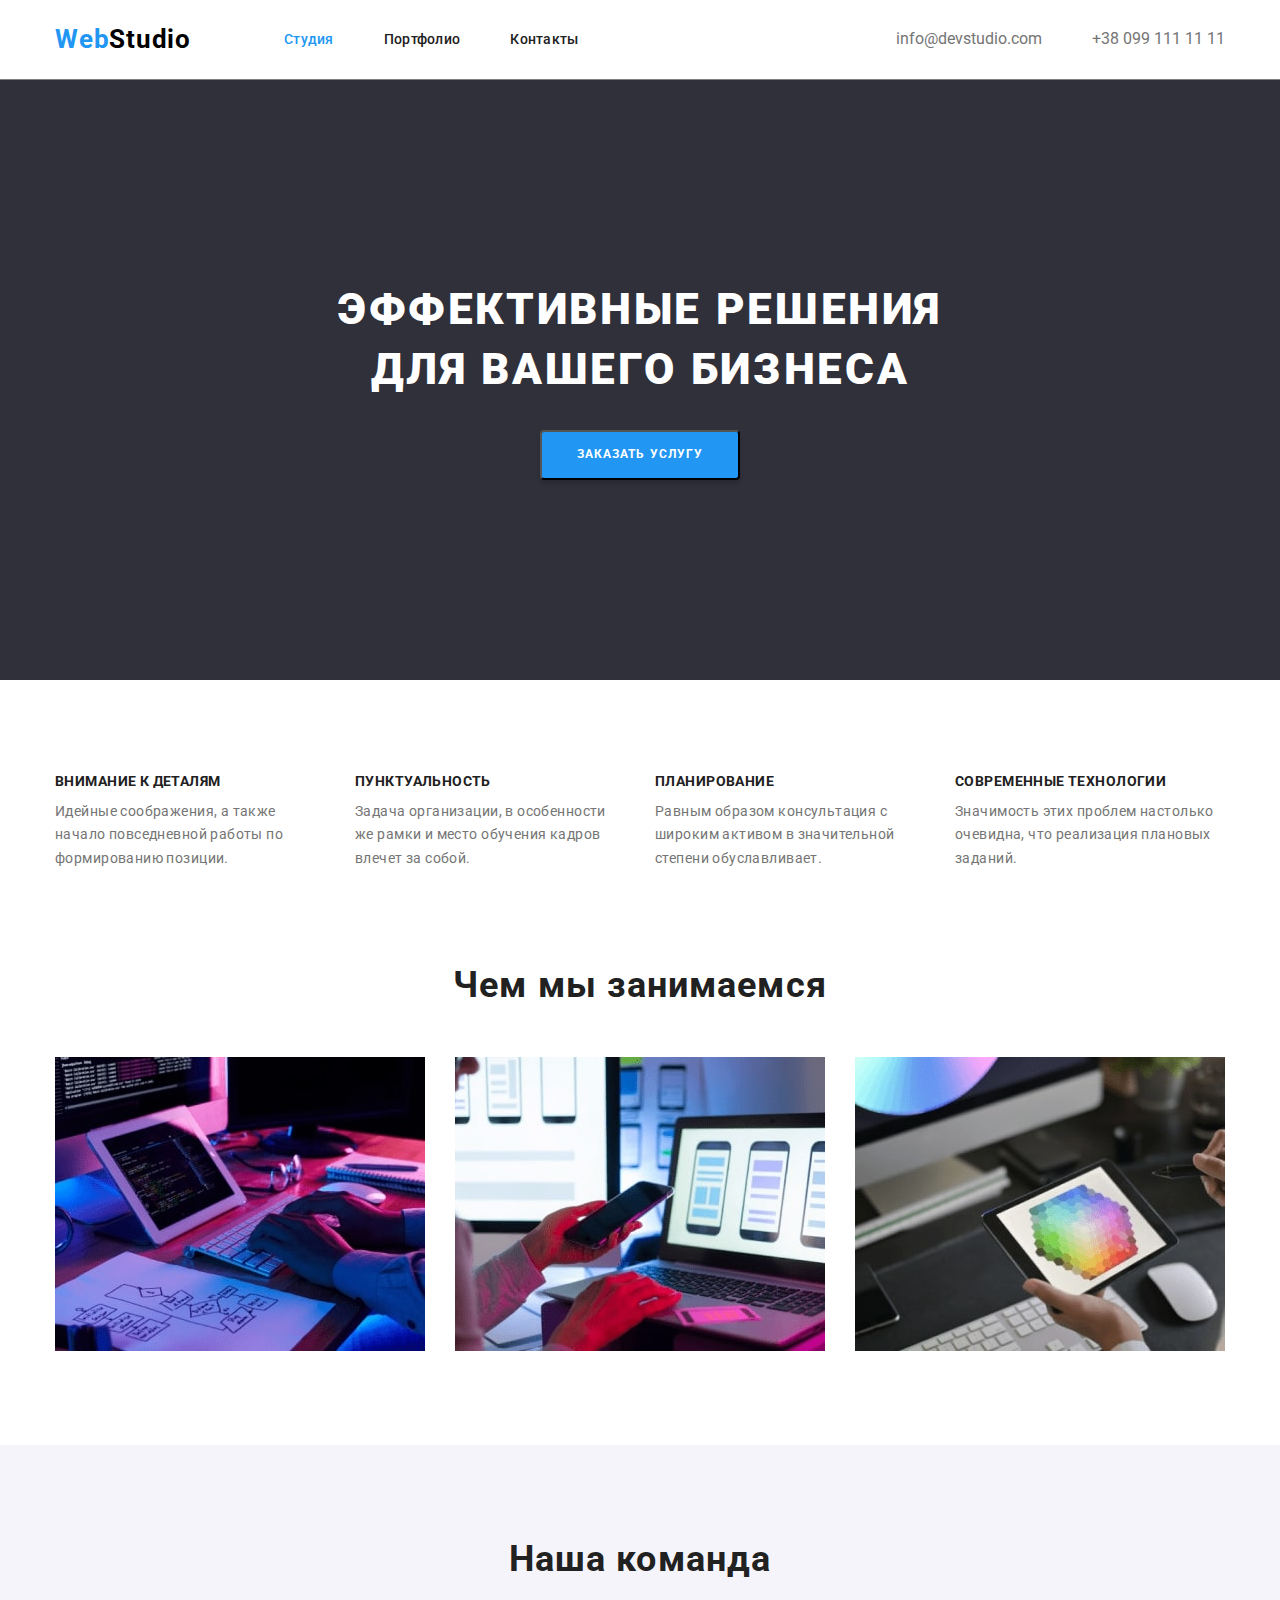
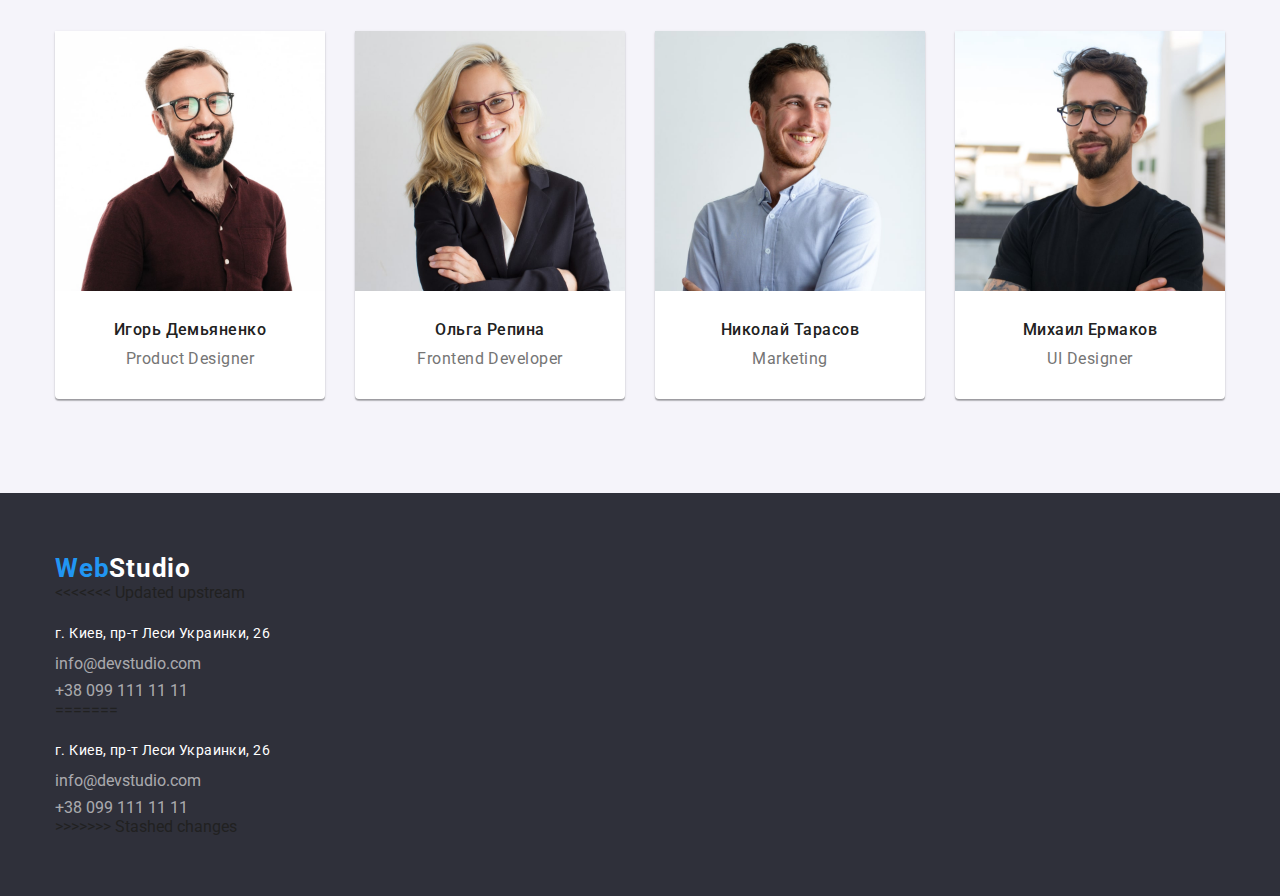
==== commit bed307b4: "finish" ====
--- a/index.html
+++ b/index.html
@@ -201,6 +201,7 @@
         <a class="logo-ftr link" href="./index.html"
           >Web<span class="logo-light">Studio</span></a
         >
+<<<<<<< Updated upstream
         <adress class="adress-ftr">
           <ul class="adress-list list">
             <li class="adress-link">
@@ -224,6 +225,29 @@
             </li>
           </ul>
         </adress>
+=======
+        <ul class="adress-list list">
+          <li class="adress-link">
+            <a
+              class="adress link"
+              href="https://www.google.com/maps/place/%D0%B1%D1%83%D0%BB%D1%8C%D0%B2%D0%B0%D1%80+%D0%9B%D0%B5%D1%81%D1%96+%D0%A3%D0%BA%D1%80%D0%B0%D1%97%D0%BD%D0%BA%D0%B8,+26,+%D0%9A%D0%B8%D1%97%D0%B2,+02000/@50.4265807,30.5361971,17z/data=!3m1!4b1!4m5!3m4!1s0x40d4cf0e033ecbe9:0x57a4dffefec77da0!8m2!3d50.4265807!4d30.5383858"
+              target="_blank"
+              rel="noopener noreferrer"
+              >г. Киев, пр-т Леси Украинки, 26
+            </a>
+          </li>
+          <li class="adress-link">
+            <a class="adress-gray link" href="mailto:info@devstudio.com"
+              >info@devstudio.com
+            </a>
+          </li>
+          <li class="adress-link">
+            <a class="adress-gray link" href="tel:+380991111111"
+              >+38 099 111 11 11
+            </a>
+          </li>
+        </ul>
+>>>>>>> Stashed changes
       </div>
     </footer>
   </body>
--- a/css/style.css
+++ b/css/style.css
@@ -361,7 +361,7 @@
   color: #ffffff;
 }
 
-.adress-ftr {
+.adress-list {
   margin-top: 20px;
 }
 
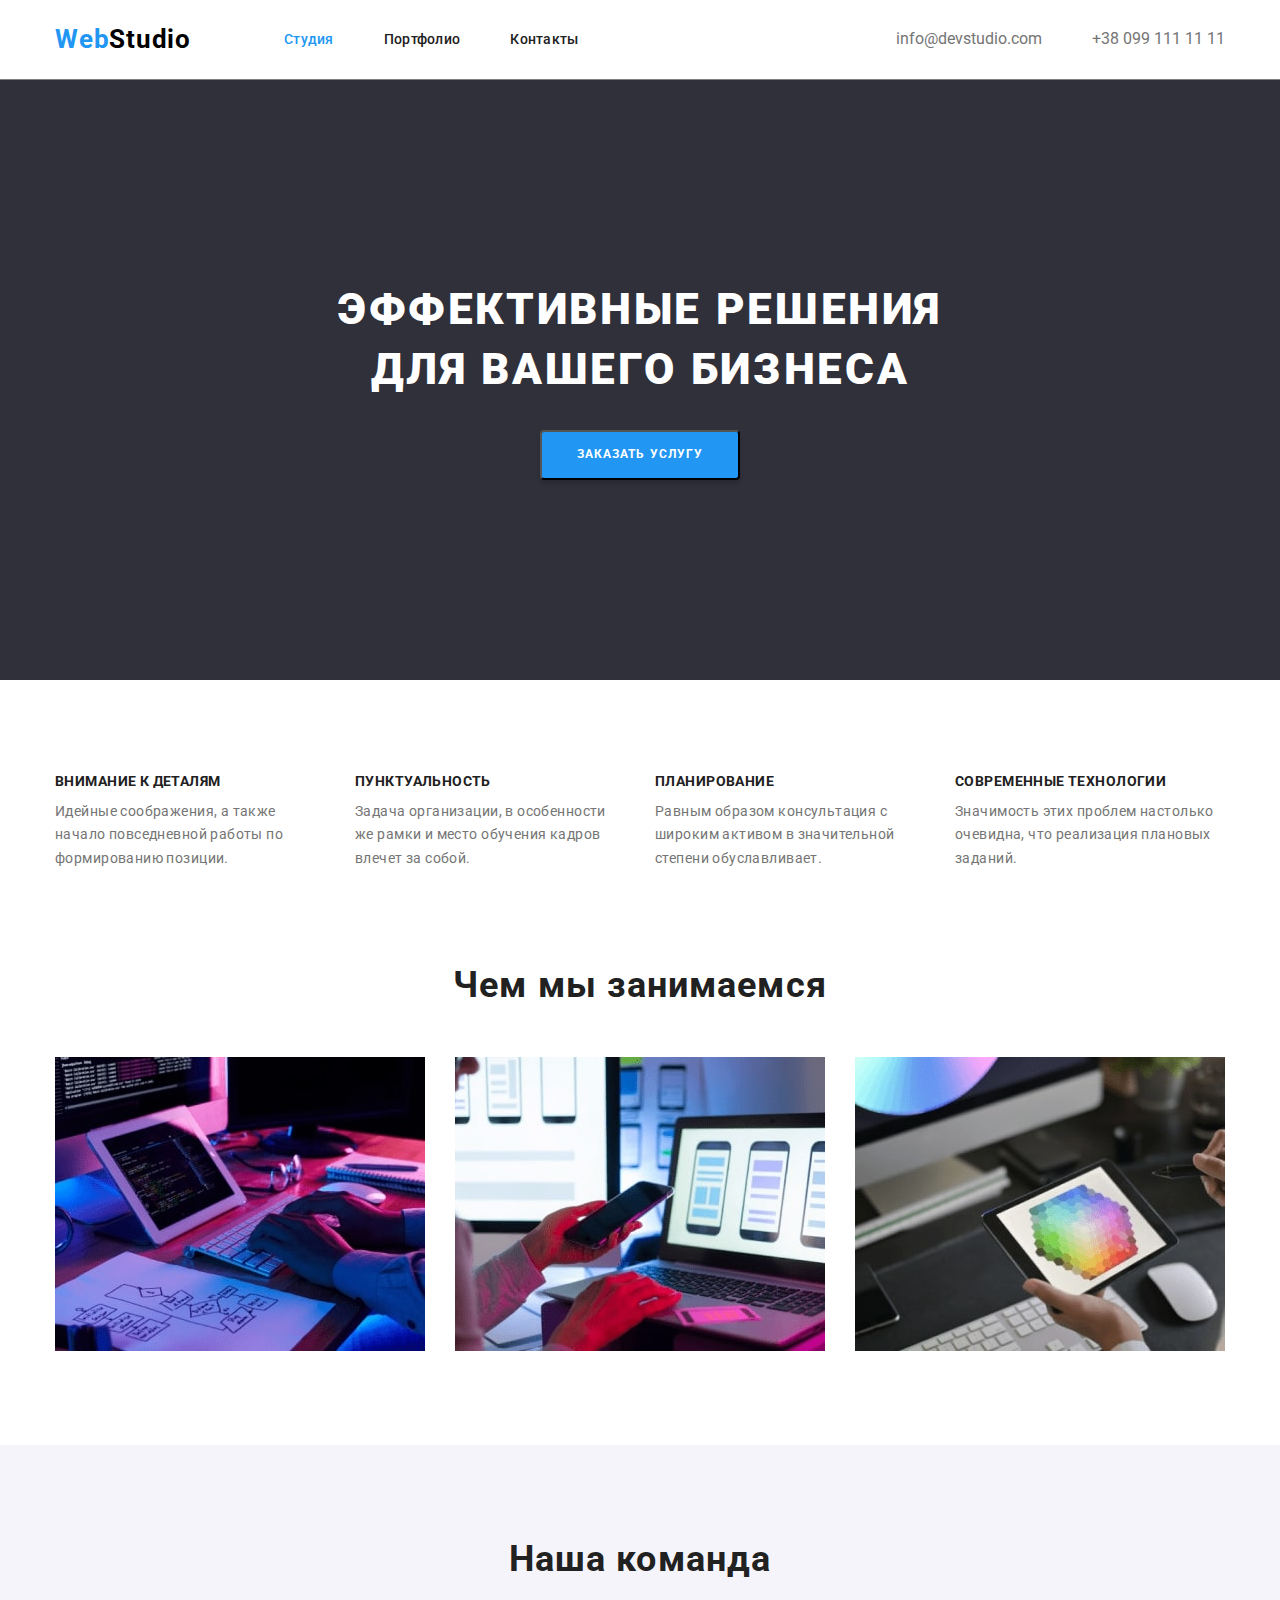
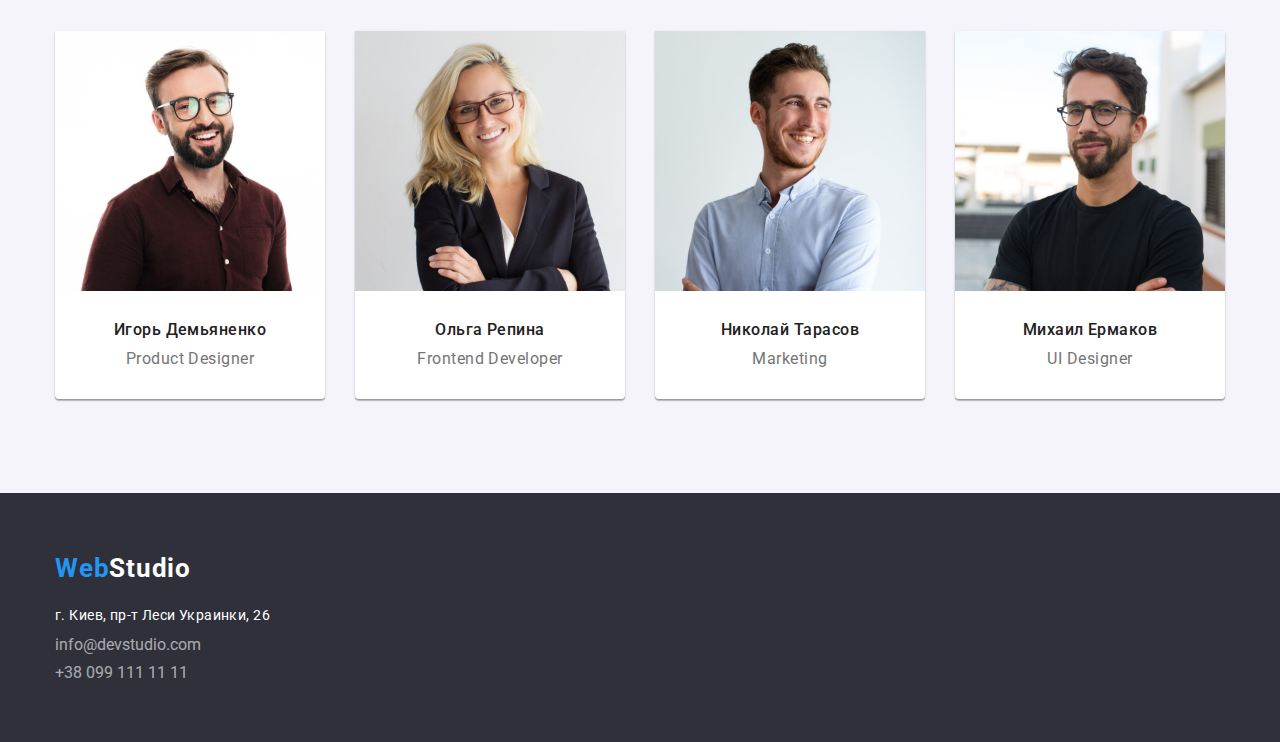
==== commit 5b35d716: "finish (после проверки)" ====
--- a/index.html
+++ b/index.html
@@ -201,31 +201,6 @@
         <a class="logo-ftr link" href="./index.html"
           >Web<span class="logo-light">Studio</span></a
         >
-<<<<<<< Updated upstream
-        <adress class="adress-ftr">
-          <ul class="adress-list list">
-            <li class="adress-link">
-              <a
-                class="adress link"
-                href="https://www.google.com/maps/place/%D0%B1%D1%83%D0%BB%D1%8C%D0%B2%D0%B0%D1%80+%D0%9B%D0%B5%D1%81%D1%96+%D0%A3%D0%BA%D1%80%D0%B0%D1%97%D0%BD%D0%BA%D0%B8,+26,+%D0%9A%D0%B8%D1%97%D0%B2,+02000/@50.4265807,30.5361971,17z/data=!3m1!4b1!4m5!3m4!1s0x40d4cf0e033ecbe9:0x57a4dffefec77da0!8m2!3d50.4265807!4d30.5383858"
-                target="_blank"
-                rel="noopener noreferrer"
-                >г. Киев, пр-т Леси Украинки, 26
-              </a>
-            </li>
-            <li class="adress-link">
-              <a class="adress-gray link" href="mailto:info@devstudio.com"
-                >info@devstudio.com
-              </a>
-            </li>
-            <li class="adress-link">
-              <a class="adress-gray link" href="tel:+380991111111"
-                >+38 099 111 11 11</a
-              >
-            </li>
-          </ul>
-        </adress>
-=======
         <ul class="adress-list list">
           <li class="adress-link">
             <a
@@ -247,7 +222,6 @@
             </a>
           </li>
         </ul>
->>>>>>> Stashed changes
       </div>
     </footer>
   </body>
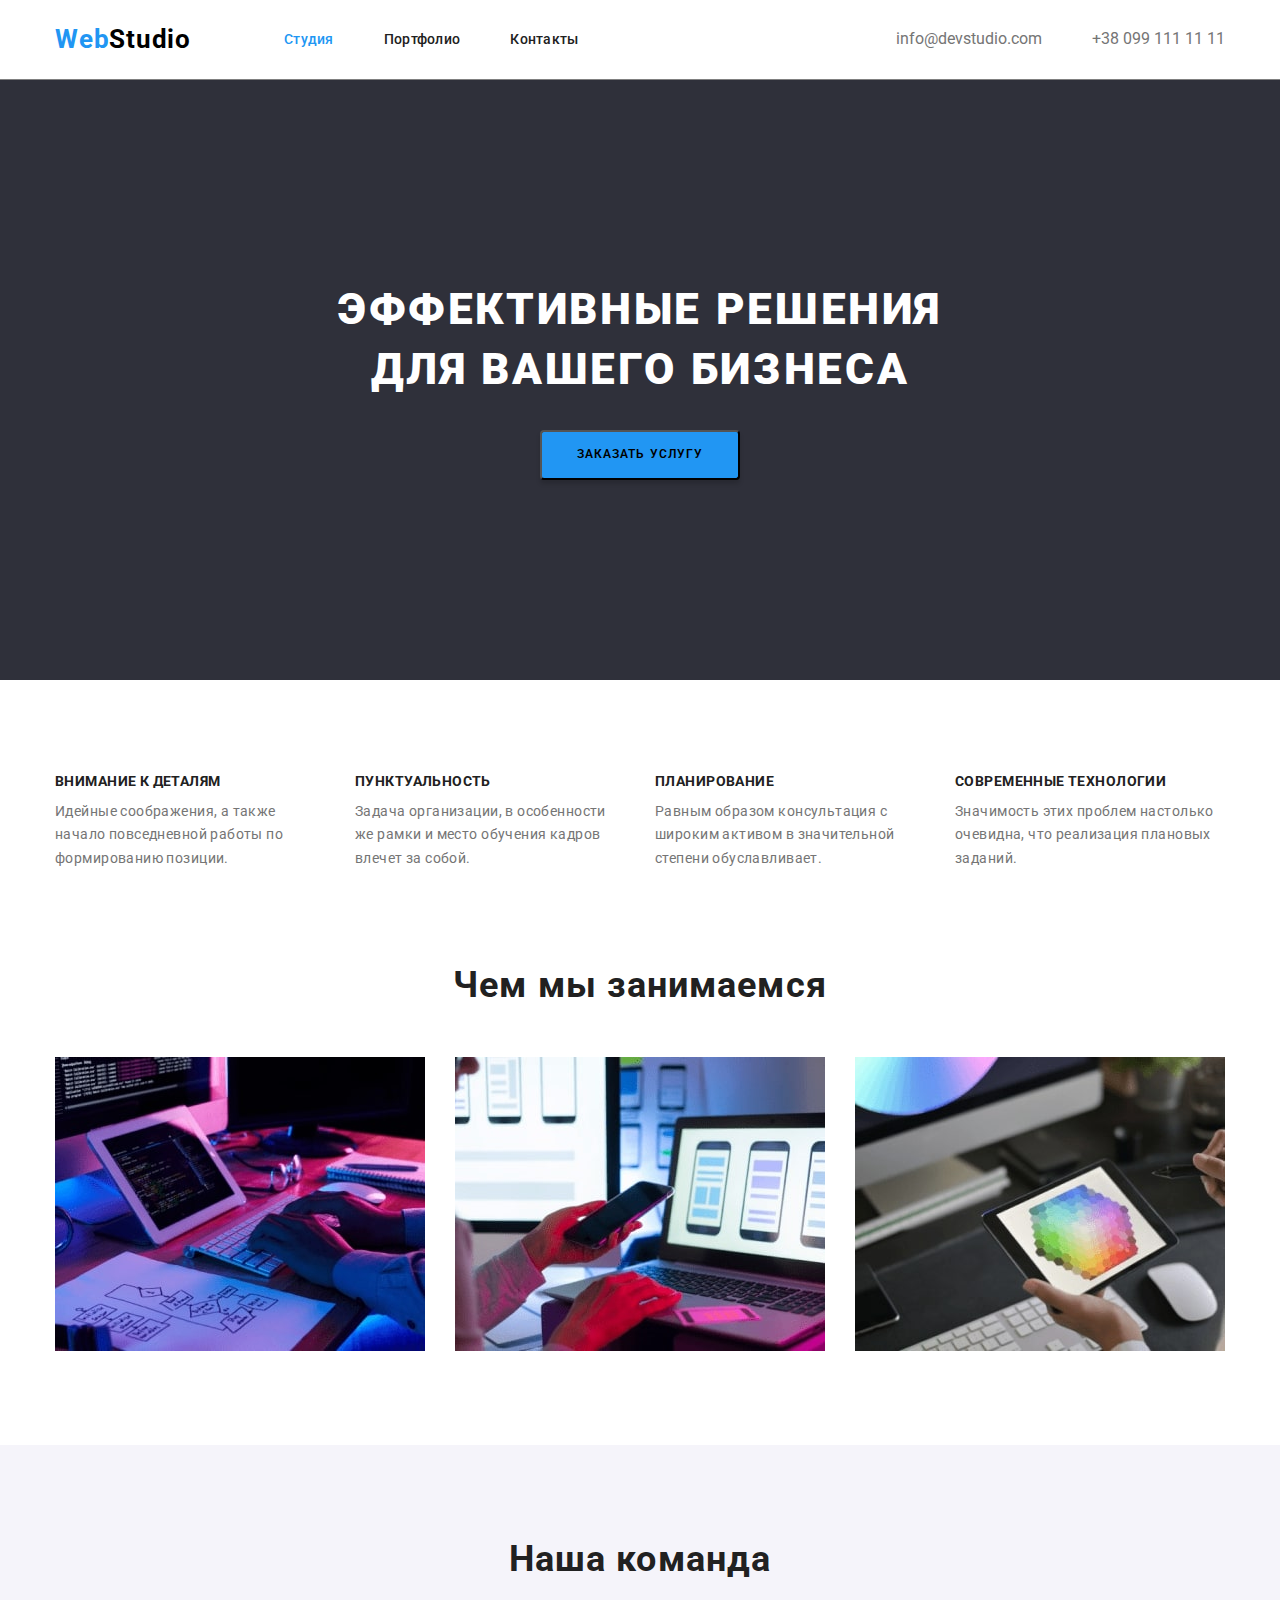
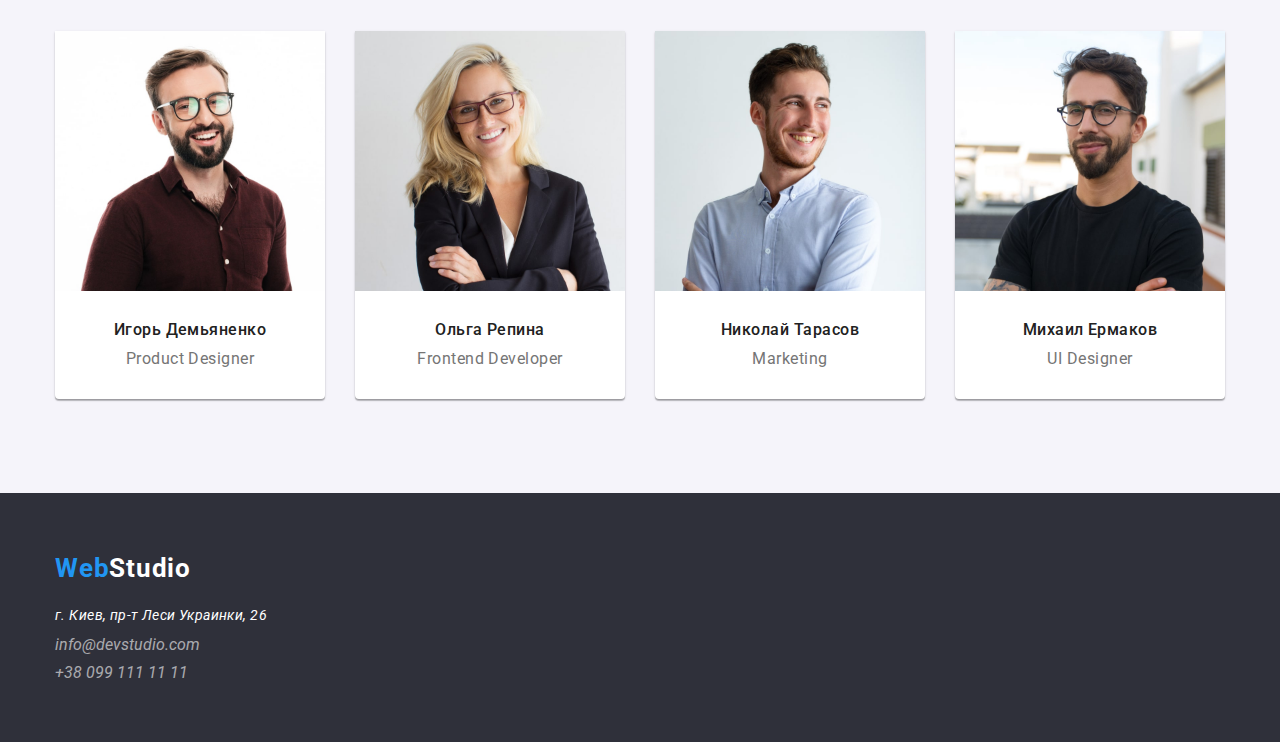
==== commit bb30ff71: "Update index.html" ====
--- a/index.html
+++ b/index.html
@@ -62,7 +62,7 @@
         <div class="container">
           <h1 class="business">Эффективные решения для вашего бизнеса</h1>
           <button type="button" class="main-btn studio-btn">
-            <p class="text-btn">Заказать услугу</p>
+            Заказать услугу
           </button>
         </div>
       </section>
@@ -143,8 +143,7 @@
           <ul class="team-list list">
             <li class="team-item">
               <img
-                class="team-img"
-                src="images/Product Designer.jpg"
+                src="images/Product_Designer.jpg"
                 width="270"
                 alt="Дезайнер"
               />
@@ -155,8 +154,7 @@
             </li>
             <li class="team-item">
               <img
-                class="team-img"
-                src="images/Frontend Developer.jpg"
+                src="images/Frontend_Developer.jpg"
                 width="270"
                 alt="Frontend разработчик"
               />
@@ -166,24 +164,14 @@
               </div>
             </li>
             <li class="team-item">
-              <img
-                class="team-img"
-                src="images/Marketing.jpg"
-                width="270"
-                alt="Маркетолог"
-              />
+              <img src="images/Marketing.jpg" width="270" alt="Маркетолог" />
               <div class="team-ti">
                 <h3 class="team-title">Николай Тарасов</h3>
                 <p class="team-text">Marketing</p>
               </div>
             </li>
             <li class="team-item">
-              <img
-                class="team-img"
-                src="images/UI Designer.jpg"
-                width="270"
-                alt="Дизайнер"
-              />
+              <img src="images/UI_Designer.jpg" width="270" alt="Дизайнер" />
               <div class="team-ti">
                 <h3 class="team-title">Михаил Ермаков</h3>
                 <p class="team-text">UI Designer</p>
@@ -201,27 +189,29 @@
         <a class="logo-ftr link" href="./index.html"
           >Web<span class="logo-light">Studio</span></a
         >
-        <ul class="adress-list list">
-          <li class="adress-link">
-            <a
-              class="adress link"
-              href="https://www.google.com/maps/place/%D0%B1%D1%83%D0%BB%D1%8C%D0%B2%D0%B0%D1%80+%D0%9B%D0%B5%D1%81%D1%96+%D0%A3%D0%BA%D1%80%D0%B0%D1%97%D0%BD%D0%BA%D0%B8,+26,+%D0%9A%D0%B8%D1%97%D0%B2,+02000/@50.4265807,30.5361971,17z/data=!3m1!4b1!4m5!3m4!1s0x40d4cf0e033ecbe9:0x57a4dffefec77da0!8m2!3d50.4265807!4d30.5383858"
-              target="_blank"
-              rel="noopener noreferrer"
-              >г. Киев, пр-т Леси Украинки, 26
-            </a>
-          </li>
-          <li class="adress-link">
-            <a class="adress-gray link" href="mailto:info@devstudio.com"
-              >info@devstudio.com
-            </a>
-          </li>
-          <li class="adress-link">
-            <a class="adress-gray link" href="tel:+380991111111"
-              >+38 099 111 11 11
-            </a>
-          </li>
-        </ul>
+        <address class="adress-ftr">
+          <ul class="adress-list list">
+            <li class="adress-link">
+              <a
+                class="adress link"
+                href="https://www.google.com/maps/place/%D0%B1%D1%83%D0%BB%D1%8C%D0%B2%D0%B0%D1%80+%D0%9B%D0%B5%D1%81%D1%96+%D0%A3%D0%BA%D1%80%D0%B0%D1%97%D0%BD%D0%BA%D0%B8,+26,+%D0%9A%D0%B8%D1%97%D0%B2,+02000/@50.4265807,30.5361971,17z/data=!3m1!4b1!4m5!3m4!1s0x40d4cf0e033ecbe9:0x57a4dffefec77da0!8m2!3d50.4265807!4d30.5383858"
+                target="_blank"
+                rel="noopener noreferrer"
+                >г. Киев, пр-т Леси Украинки, 26
+              </a>
+            </li>
+            <li class="adress-link">
+              <a class="adress-gray link" href="mailto:info@devstudio.com"
+                >info@devstudio.com
+              </a>
+            </li>
+            <li class="adress-link">
+              <a class="adress-gray link" href="tel:+380991111111"
+                >+38 099 111 11 11
+              </a>
+            </li>
+          </ul>
+        </address>
       </div>
     </footer>
   </body>
--- a/css/style.css
+++ b/css/style.css
@@ -281,8 +281,6 @@
   padding: 20px 24px;
 }
 
-/* ---------------------types of work in photo--------------------- */
-
 /* ---------------------employees--------------------- */
 
 .section-grey {
